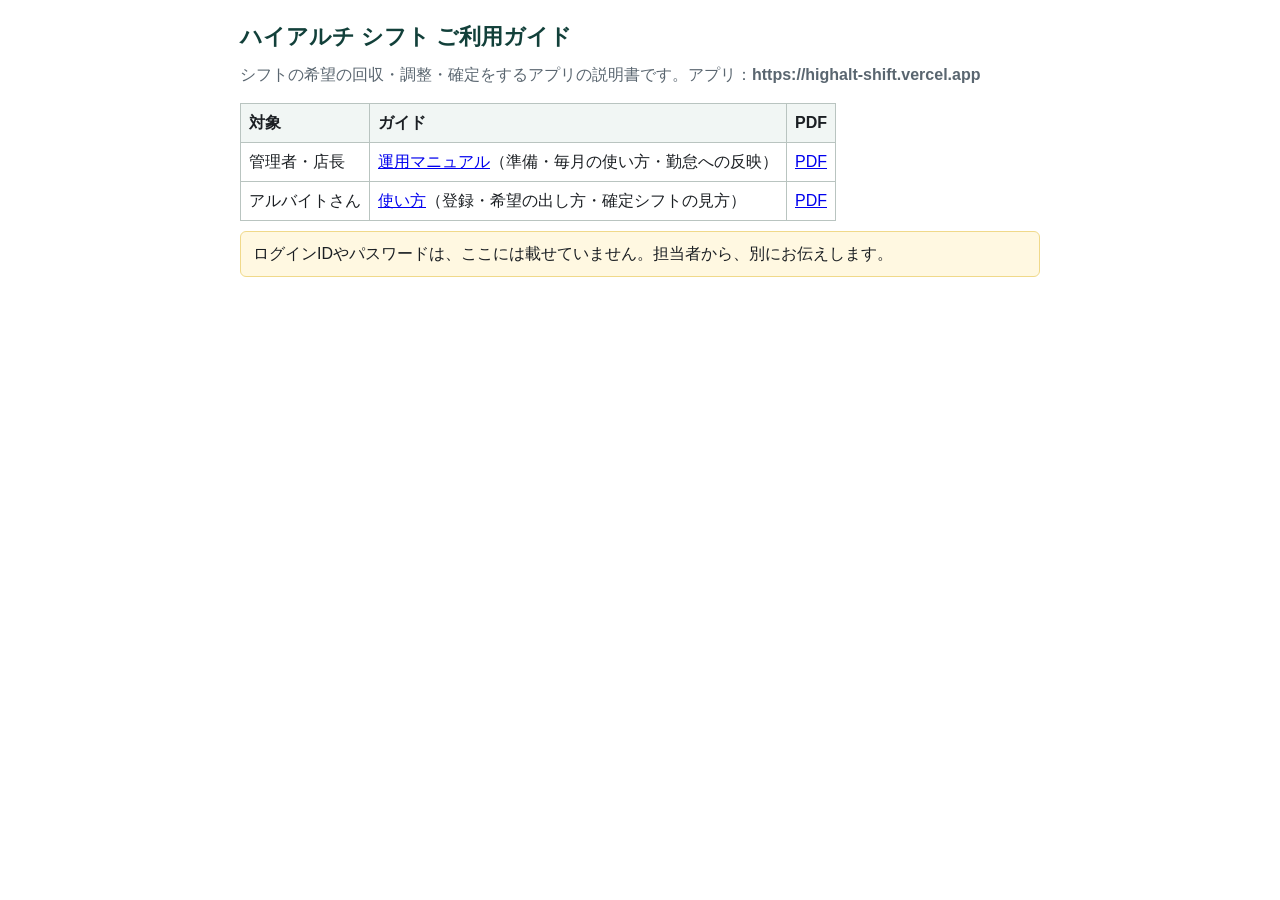
==== manual/index.html @ c8a3f267 "ハイアルチ シフト ご利用ガイド（管理者・店長向け／アルバイトさん向け）を追加 ログイン情報・実データは含まない。noindex。  Co-Authored-By: Claude Sonnet 5.5" ====
<!doctype html><html lang="ja"><head><meta charset="utf-8"><title>ハイアルチ シフト ご利用ガイド</title><meta name="viewport" content="width=device-width, initial-scale=1"><meta name="robots" content="noindex,nofollow"><link rel="stylesheet" href="style.css"></head><body>
<h1>ハイアルチ シフト ご利用ガイド</h1>
<p class="sub">シフトの希望の回収・調整・確定をするアプリの説明書です。アプリ：<b>https://highalt-shift.vercel.app</b></p>
<table><tr><th>対象</th><th>ガイド</th><th>PDF</th></tr>
<tr><td>管理者・店長</td><td><a href="admin.html">運用マニュアル</a>（準備・毎月の使い方・勤怠への反映）</td><td><a href="admin.pdf">PDF</a></td></tr>
<tr><td>アルバイトさん</td><td><a href="staff.html">使い方</a>（登録・希望の出し方・確定シフトの見方）</td><td><a href="staff.pdf">PDF</a></td></tr></table>
<div class="note">ログインIDやパスワードは、ここには載せていません。担当者から、別にお伝えします。</div>
</body></html>
---- manual/style.css ----
@page { size: A4; margin: 16mm 14mm; }
body { font-family: "Hiragino Sans","Hiragino Kaku Gothic ProN","Yu Gothic",sans-serif; color:#1b1f23; line-height:1.75; font-size:11.5pt; }
h1 { font-size:21pt; margin:0 0 4px; color:#12403a; }
.sub { color:#5a6670; margin:0 0 14px; }
h2 { font-size:14.5pt; margin:22px 0 6px; padding:5px 10px; background:#e8f3f0; border-left:5px solid #12403a; page-break-after:avoid; }
h3 { font-size:12pt; margin:14px 0 4px; color:#12403a; page-break-after:avoid; }
ol,ul { margin:4px 0 8px; padding-left:22px; } li { margin:3px 0; }
table { border-collapse:collapse; width:100%; margin:8px 0; page-break-inside:avoid; } th,td { border:1px solid #b9c4c0; padding:5px 8px; text-align:left; vertical-align:top; } th { background:#f1f6f4; }
.note { background:#fff8e1; border:1px solid #f0d98a; padding:8px 12px; border-radius:6px; margin:10px 0; page-break-inside:avoid; }
.ok { background:#eaf6ee; border:1px solid #a9d6b7; padding:8px 12px; border-radius:6px; margin:10px 0; page-break-inside:avoid; }
.btn { display:inline-block; background:#12403a; color:#fff; padding:1px 9px; border-radius:4px; font-size:10.5pt; }
.chip { display:inline-block; border:1px solid #12403a; color:#12403a; padding:0 7px; border-radius:10px; font-size:10pt; }
.cal span { display:inline-block; min-width:2.4em; text-align:center; border:1px solid #ccc; border-radius:4px; margin:1px; padding:0 4px; }
.pb { page-break-before:always; }

@media screen { body { max-width: 800px; margin: 0 auto; padding: 18px 16px 60px; font-size: 16px; } h1 { font-size: 22px; } h2 { font-size: 18px; } h3 { font-size: 16px; } table { display: block; overflow-x: auto; } .nav { margin: 0 0 14px; font-size: 14px; } .nav a { color:#12403a; } }
.nav a { margin-right: 14px; }
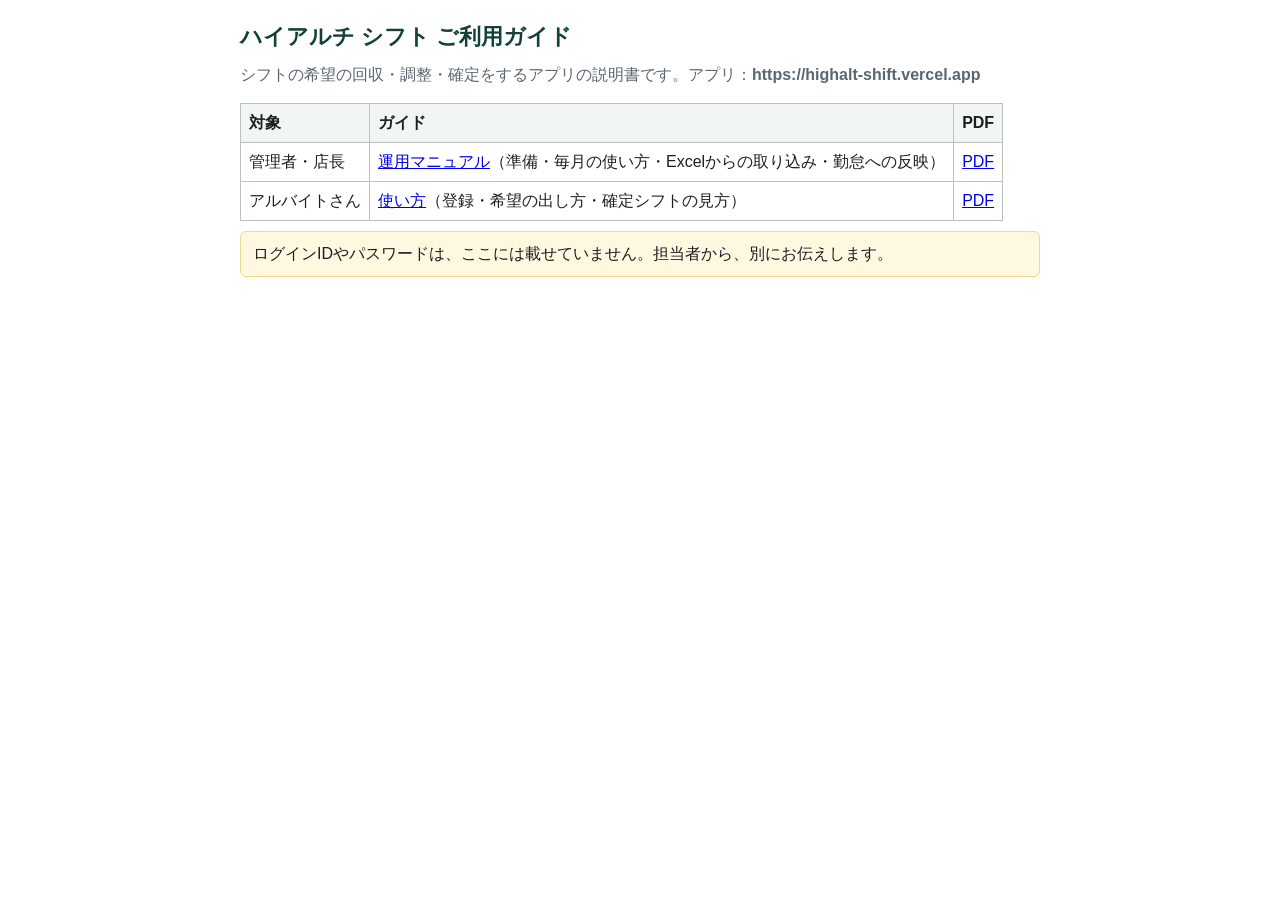
==== commit c6578d00: "ご利用ガイドを更新：Excelシフト表の取り込み章を追加・アルバイト向けに名前の入れ方を追記 ログイン情報・実データは含まない。noindex。  Co-Authored-By: Claude Son" ====
--- a/manual/index.html
+++ b/manual/index.html
@@ -2,7 +2,7 @@
 <h1>ハイアルチ シフト ご利用ガイド</h1>
 <p class="sub">シフトの希望の回収・調整・確定をするアプリの説明書です。アプリ：<b>https://highalt-shift.vercel.app</b></p>
 <table><tr><th>対象</th><th>ガイド</th><th>PDF</th></tr>
-<tr><td>管理者・店長</td><td><a href="admin.html">運用マニュアル</a>（準備・毎月の使い方・勤怠への反映）</td><td><a href="admin.pdf">PDF</a></td></tr>
+<tr><td>管理者・店長</td><td><a href="admin.html">運用マニュアル</a>（準備・毎月の使い方・Excelからの取り込み・勤怠への反映）</td><td><a href="admin.pdf">PDF</a></td></tr>
 <tr><td>アルバイトさん</td><td><a href="staff.html">使い方</a>（登録・希望の出し方・確定シフトの見方）</td><td><a href="staff.pdf">PDF</a></td></tr></table>
 <div class="note">ログインIDやパスワードは、ここには載せていません。担当者から、別にお伝えします。</div>
 </body></html>
